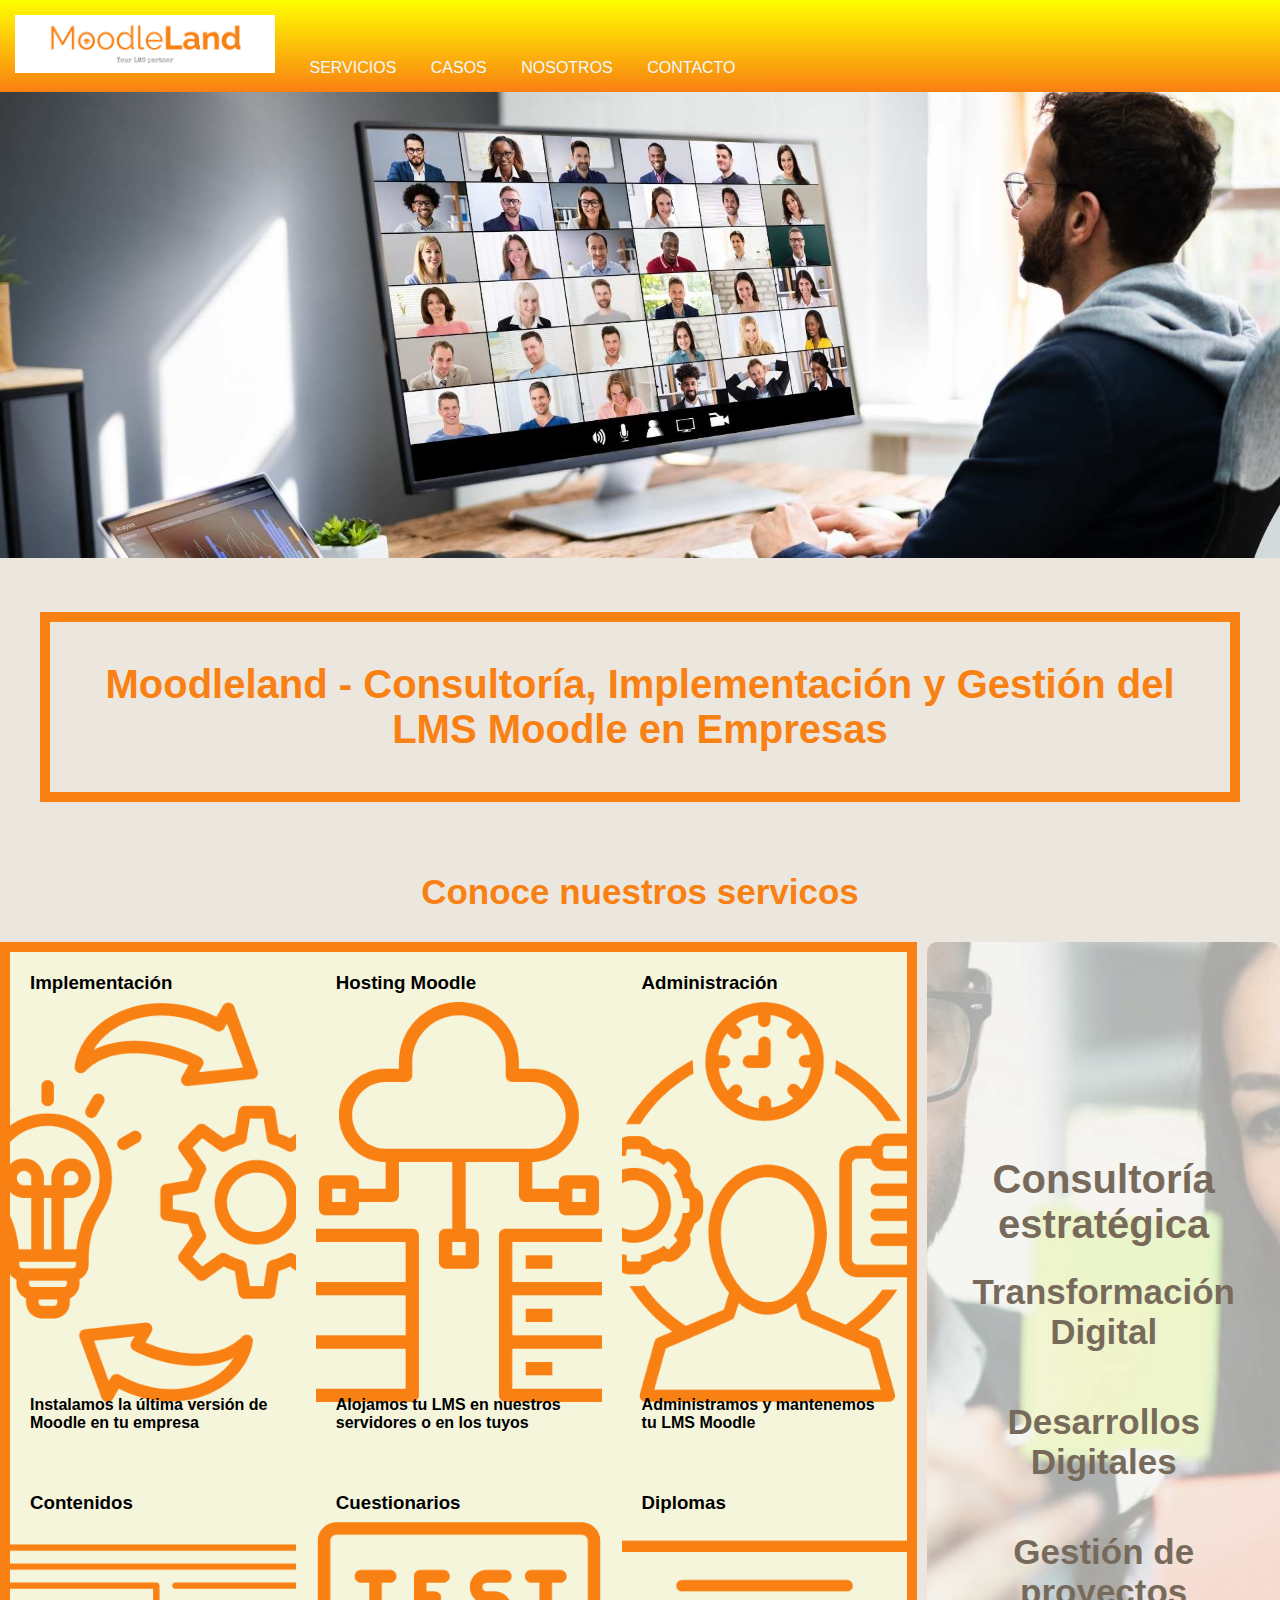
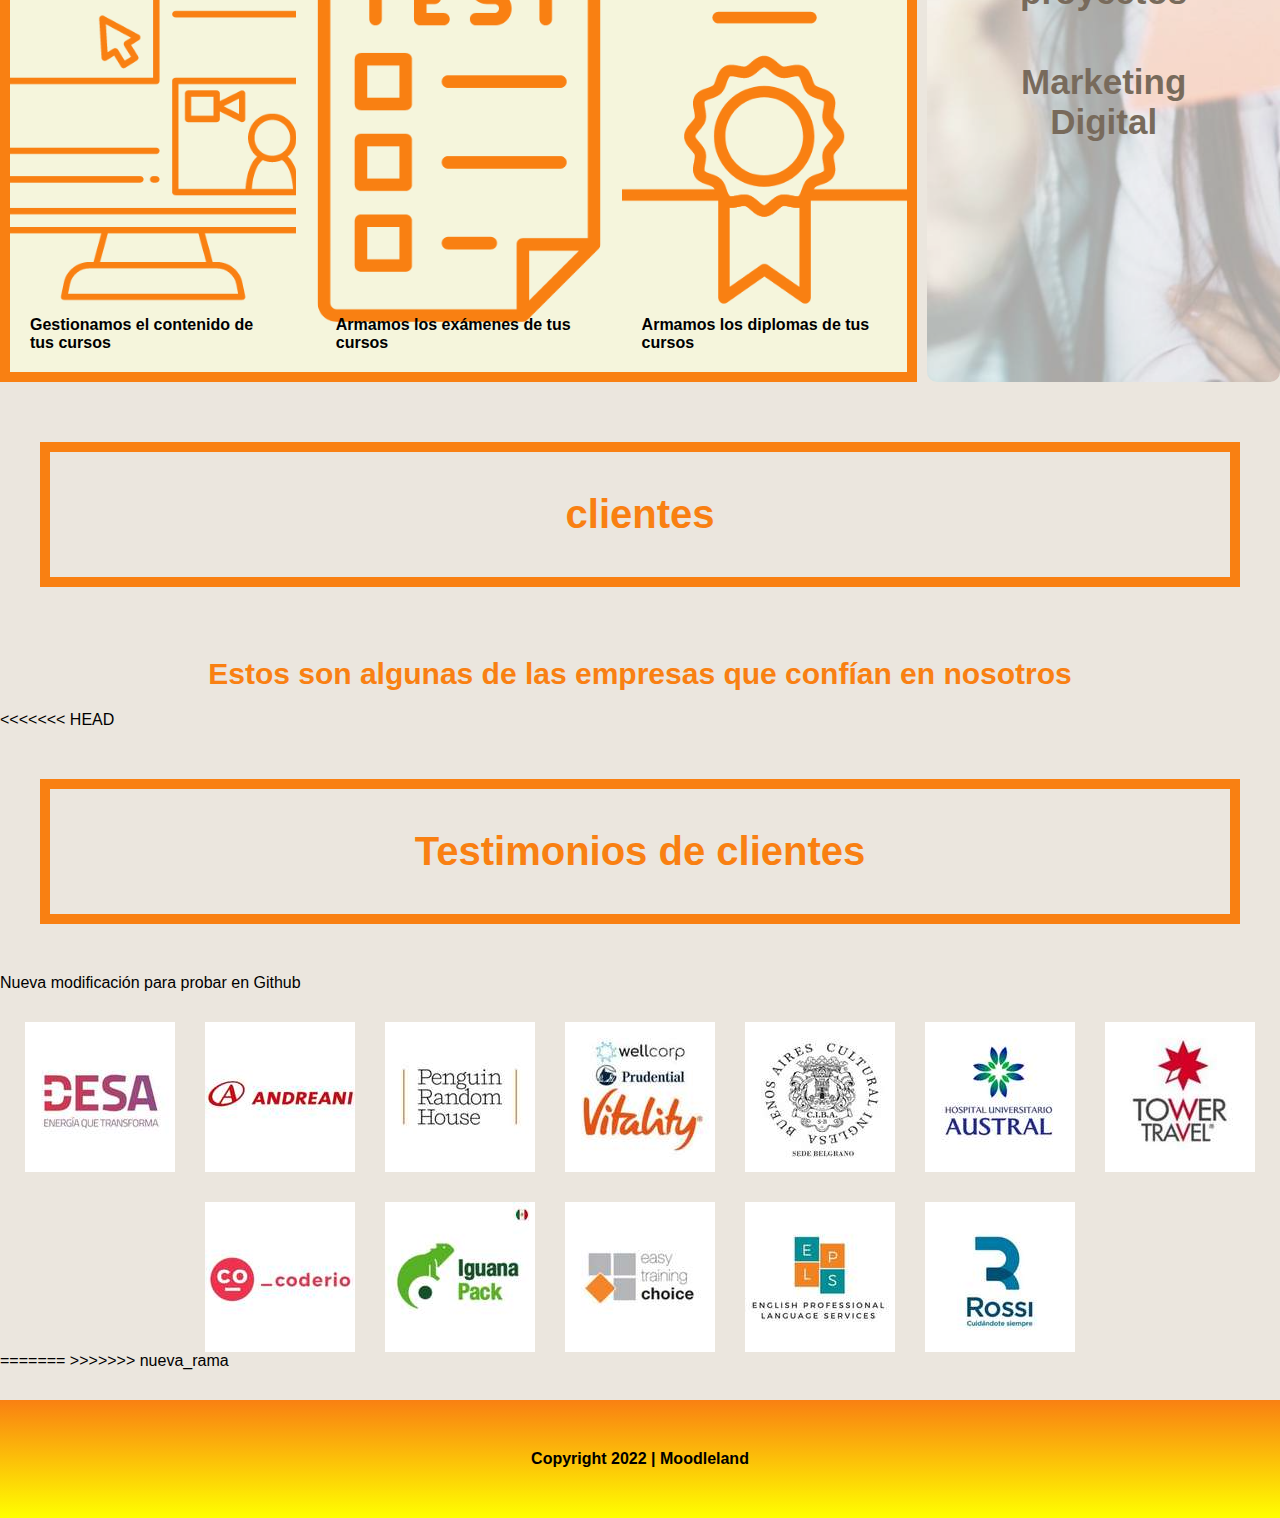
==== index.html @ e11cd24a "Cambio para solucionar error" ====
<!DOCTYPE html>
<html lang="en">
<head>
    <meta charset="UTF-8">
    <meta http-equiv="X-UA-Compatible" content="IE=edge">
    <meta name="viewport" content="width=device-width, initial-scale=1.0">
    <link rel="stylesheet" href="./css/style.css">
    <title>MoodleLand</title>
    <link rel="shortcut icon" href="./images/favicon.png" type="image/x-icon">
   
</head>

<body>

    <header>
        <!-- encabezado -->     
        <nav>
                    <!-- emlaces relativos -->
            <ul>
                <li>
                    <a href="./index.html"><img class="logoHeader"src="./images/Logo.png" alt="Moodleland"></a>
                </li>
                <li>
                    <a href="./sections/servicios.html">Servicios</a>     
                </li>
                <li>
                    <a href="./sections/casos.html">Casos</a>
                </li>
                <li>
                    <a href="./sections/nosotros.html">Nosotros</a>
                </li>
                <li>
                    <a href="./sections/contacto.html">Contacto</a>
                </li>

            </ul>
        </nav>       
    </header>
                   
<div>
     <img src="./images/Home.jpg" alt="Home MoodleLand - Servicios LMS basados en Moodle" class="imgHero">
</div>

<div>
    <h1 class="destacado">Moodleland - Consultoría, Implementación y Gestión del LMS Moodle en Empresas</h1>
    <h2 class="bajada">Conoce nuestros servicos</h2>
</div>

<section class="contenedor-home">
    <section class="contenedor-servicios">
        <div class="card-servicios" style="background-image: url('./images/Img1-Implementacion.png')">
            <div class="card-textos">
                <h3>Implementación</h3>
                <p>Instalamos la última versión de Moodle en tu empresa</p>
            </div>
        </div>
      
        <div class="card-servicios" style="background-image: url('./images/Img2-Hosting.png')">
            <div class="card-textos">
                <h3>Hosting Moodle</h3>
                <p>Alojamos tu LMS en nuestros servidores o en los tuyos</p>
            </div>
        </div>
        
        <div class="card-servicios" style="background-image: url('./images/Img3-Administracion.png')">
            <div class="card-textos">
                <h3>Administración</h3>
                <p>Administramos y mantenemos tu LMS Moodle</p>
            </div>
        </div>

        <div class="card-servicios" style="background-image: url('./images/Img4-GestionDeContenidos.png')">
            <div class="card-textos">
                <h3>Contenidos</h3>
                <p>Gestionamos el contenido de tus cursos</p>
            </div>
        </div>

        <div class="card-servicios" style="background-image: url('./images/Img5-Cuestinarios.png')">
            <div class="card-textos">
                <h3>Cuestionarios</h3>
                <p>Armamos los exámenes de tus cursos</p>
            </div>
        </div>

        <div class="card-servicios" style="background-image: url('./images/Img6-Diplomas.png')">
            <div class="card-textos">
                <h3>Diplomas</h3>
                <p>Armamos los diplomas de tus cursos</p>
            </div>
        </div>
     </section>

     <section class="banner" style="background-image: url('./images/BannerDM.jpg')">
            <h3 class="titulo-banner">Consultoría estratégica</h3>
			<ul>
				<li>Transformación Digital</li>
				<li>Desarrollos Digitales</li>
				<li>Gestión de proyectos</li>
				<li>Marketing Digital</li>
			</ul>
		     
    </section>
</section>

<section>
<h4 class="clientes">clientes</h4>
<h5>Estos son algunas de las empresas que confían en nosotros</h5>

</section>
<<<<<<< HEAD
             
<section>
    <h4 class="clientes">Testimonios de clientes</h4>
    <p>Nueva modificación para probar en Github</p>
    
    <div class="galeriaClientes">

        <img src="./images/Cliente1.jpg" alt="Cliente de Moodleland">
    
        <img src="./images/Cliente2.jpg" alt="Cliente de Moodleland">
        
        <img src="./images/Cliente3.jpg" alt="Cliente de Moodleland">
        
        <img src="./images/Cliente4.jpg" alt="Cliente de Moodleland">
        
        <img src="./images/Cliente5.jpg" alt="Cliente de Moodleland">
        
        <img src="./images/Cliente6.jpg" alt="Cliente de Moodleland">
        
        <img src="./images/Cliente7.jpg" alt="Cliente de Moodleland">
        
        <img src="./images/Cliente8.jpg" alt="Cliente de Moodleland">
        
        <img src="./images/Cliente9.jpg" alt="Cliente de Moodleland">
        
        <img src="./images/Cliente10.jpg" alt="Cliente de Moodleland">
        
        <img src="./images/Cliente11.jpg" alt="Cliente de Moodleland">
        
        <img src="./images/Cliente12.jpg" alt="Cliente de Moodleland">
    
    </div>

    </section>   
=======



            
   
>>>>>>> nueva_rama

<footer id="footer">
    <h4>Copyright 2022  |  Moodleland</h4>
  </footer>

  <script src="js/wow.min.js"></script>
<script>
   new WOW().init();
</script>

</body>
</html
---- css/style.css ----
@import url('https://fonts.googleapis.com/css2?family=Playfair+Display:ital@1&family=Roboto:wght@300&display=swap');

*{
padding: 0;
margin: 0;
box-sizing: border-box;
font-family: sans-serif;

}

body{
    display: flex;
    flex-direction: column;
    min-height: 100vh;
    background-color: rgb(235, 230, 222);
}


header{
    display: flex;
    flex-wrap: wrap;
    justify-content: space-between;
    background-image: linear-gradient(yellow,#F98012 );
    position: sticky;
    font-size: 16px;
   
    flex-basis: 100%;
               
}

.logoHeader{
    display: flex;
    width: 260px;
    
}

nav ul li{
    display: inline-flexbox; 
    object-fit: cover;
    padding: 15px;
        
     }

a{
    text-decoration: none;
    color: aliceblue;
    text-transform: uppercase;
      
}




h1{
    color: #F98012;
    padding: 40px;
    text-align: center;
    border: 10px solid #F98012;
    margin: 50px 40px 50px 40px;
    animation-duration: 2s;
    animation-name: animate__pulse;
    animation-iteration-count: infinite;

}

    @keyframes animate__pulse {
        80% {
          opacity: 0;
        }
        50% {
          opacity: 1;
        }
     }
     

.destacado{

      font-size: 40px;
    
    }

.bajada{
    color: #F98012;
    padding: 20px;
    text-align: center;
    font-size: 35px;
    animate__rubberBand
     
}

.imgHero{
    width: 100%;
    height: 100%;
    object-fit: cover;
}


/* Contenedor principal - con Grid - Home*/

.contenedor-home{
    display: grid;
	grid-template-columns: 3fr 1fr;
    width: 100%;
    height: 100%;
    object-fit: cover;
	margin: auto;
	padding: 10px 0;
	gap: 10px;
}

/* Contenedores internos y Cards - Grid y flex - Home*/

.contenedor-servicios{
    display: grid;
    grid-template-columns: repeat(3, 1fr); 
    gap:20px;
    justify-items: center;
    background-color: beige;
    border: 10px solid #F98012;
    
}

.card-servicios{
   	min-height: 500px;
	font-weight: bold;
	padding: 20px;
	position: relative;
	overflow: hidden;
	background-size: cover;
	background-position: center center;
    background-color: beige;
    object-fit: cover
   
}

.card-textos {
	display: flex;
	flex-direction: column;
	justify-content: space-between;
    height: 100%;
    object-fit: cover
}

.banner{
    border-radius: 10px;
	text-align: center;
	padding: 20px;
	background-size: cover;
	background-position: center center;
	display: flex;
	flex-direction: column;
	justify-content: center;
    object-fit: cover;
    opacity: 0.6;
       
}

.banner ul {
	list-style: none;
}

.banner ul li {
	margin: 10px;
	font-weight: bold;
    font-size: 35px;
    color: #2c1805;
      
    
}

.titulo-banner{
font-size: 40px;
color: #2c1805;

}

 /* Logos de Clientes de Moodleland*/

     .galeriaClientes{
        max-width: 100%;
        display: flex;
        flex-direction: row;
        justify-content: center;
        flex-wrap: wrap;
        gap: 30px;
        margin-top: 30px;
           
        }


/*Media Query - INICIO*/

@media (min-width:500px){

    header{
        background-color:#F98012;
        position: sticky;
        flex-wrap: wrap;
        flex-basis: 100%;            
    }

  
    ul li{
        display: flex;
        flex-direction: column;
        padding: 15px;
        
         }

    .contenedor-servicios{
        display: grid;
        grid-template-columns: repeat(1, 1fr); 

    }

    .imgNosotros{
        width: 200px;
        height: 200px;
        justify-content: center;
        object-fit: cover;
        margin: 100px 100px 100px 100px;
        transform: skewY(35deg)
    
    }



}

@media (min-width:768px){

    header{
        background-color:#F98012;
        position: sticky;
        flex-wrap: wrap;
        flex-basis: 100%;            
    }

    ul li{
        display: inline-flex;
        padding: 15px;
        
         }

         .contenedor-servicios{
            display: grid;
            grid-template-columns: repeat(2, 1fr); 
        


}

@media(min-width:1024px){

    header{
        background-color:#F98012;
        position: sticky;
        flex-wrap: wrap;
        flex-basis: 100%;            
    }
    
    .contenedor-servicios{
        display: grid;
        grid-template-columns: repeat(3, 1fr); 
    
    
    .logoHeader{
        width: 260px;
        
    }
    
    body{
        background-color: rgb(235, 230, 222);
    }
    
    ul li{
        display: inline-flex;
        padding: 15px;
        
         }

           

}


/*Media Query - FIN*/


.clientes{
    color: #F98012;
    padding: 40px;
    text-align: center;
    font-size: 40px;
    border: 10px solid #F98012;
    margin: 50px 40px 50px 40px;
}

h5{

    color: #F98012;
    padding: 20px;
    text-align: center;
    font-size: 30px;
        
}


.video{
    display: flex;
    justify-content: center;
    margin-top: 20px;
    object-fit: cover;
}

.imgNosotros{
    display: flex;
    justify-content: center;
    object-fit: cover;
    width: 500px;
    height: 500px;
    margin: 100px 100px 100px 100px;
    transform: skewY(25deg)

}

.formulario{
    display: flex;
    justify-content: center;

}


footer{
    display: flex;
    justify-content: center;
    padding: 50px;
    margin-top: 30px;
    margin-bottom: 0px;
    background-image: linear-gradient(#F98012, yellow);

}
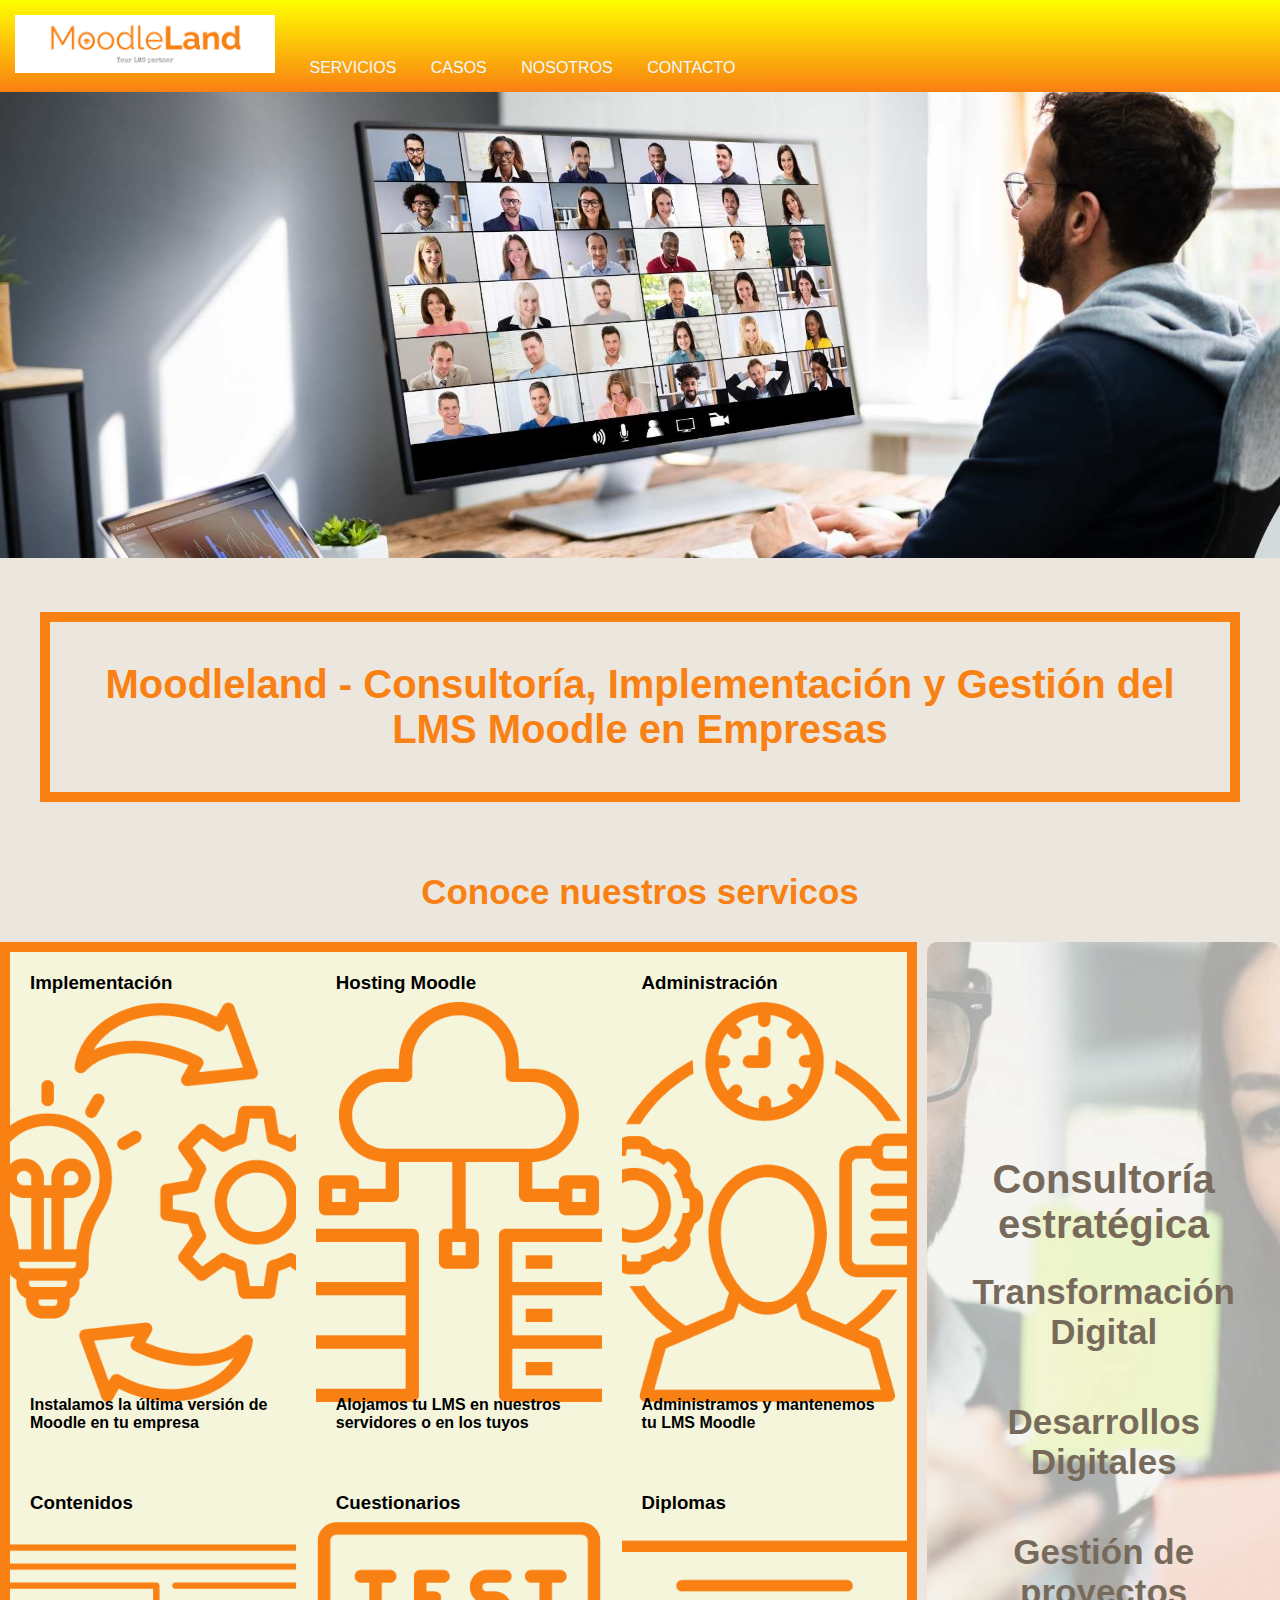
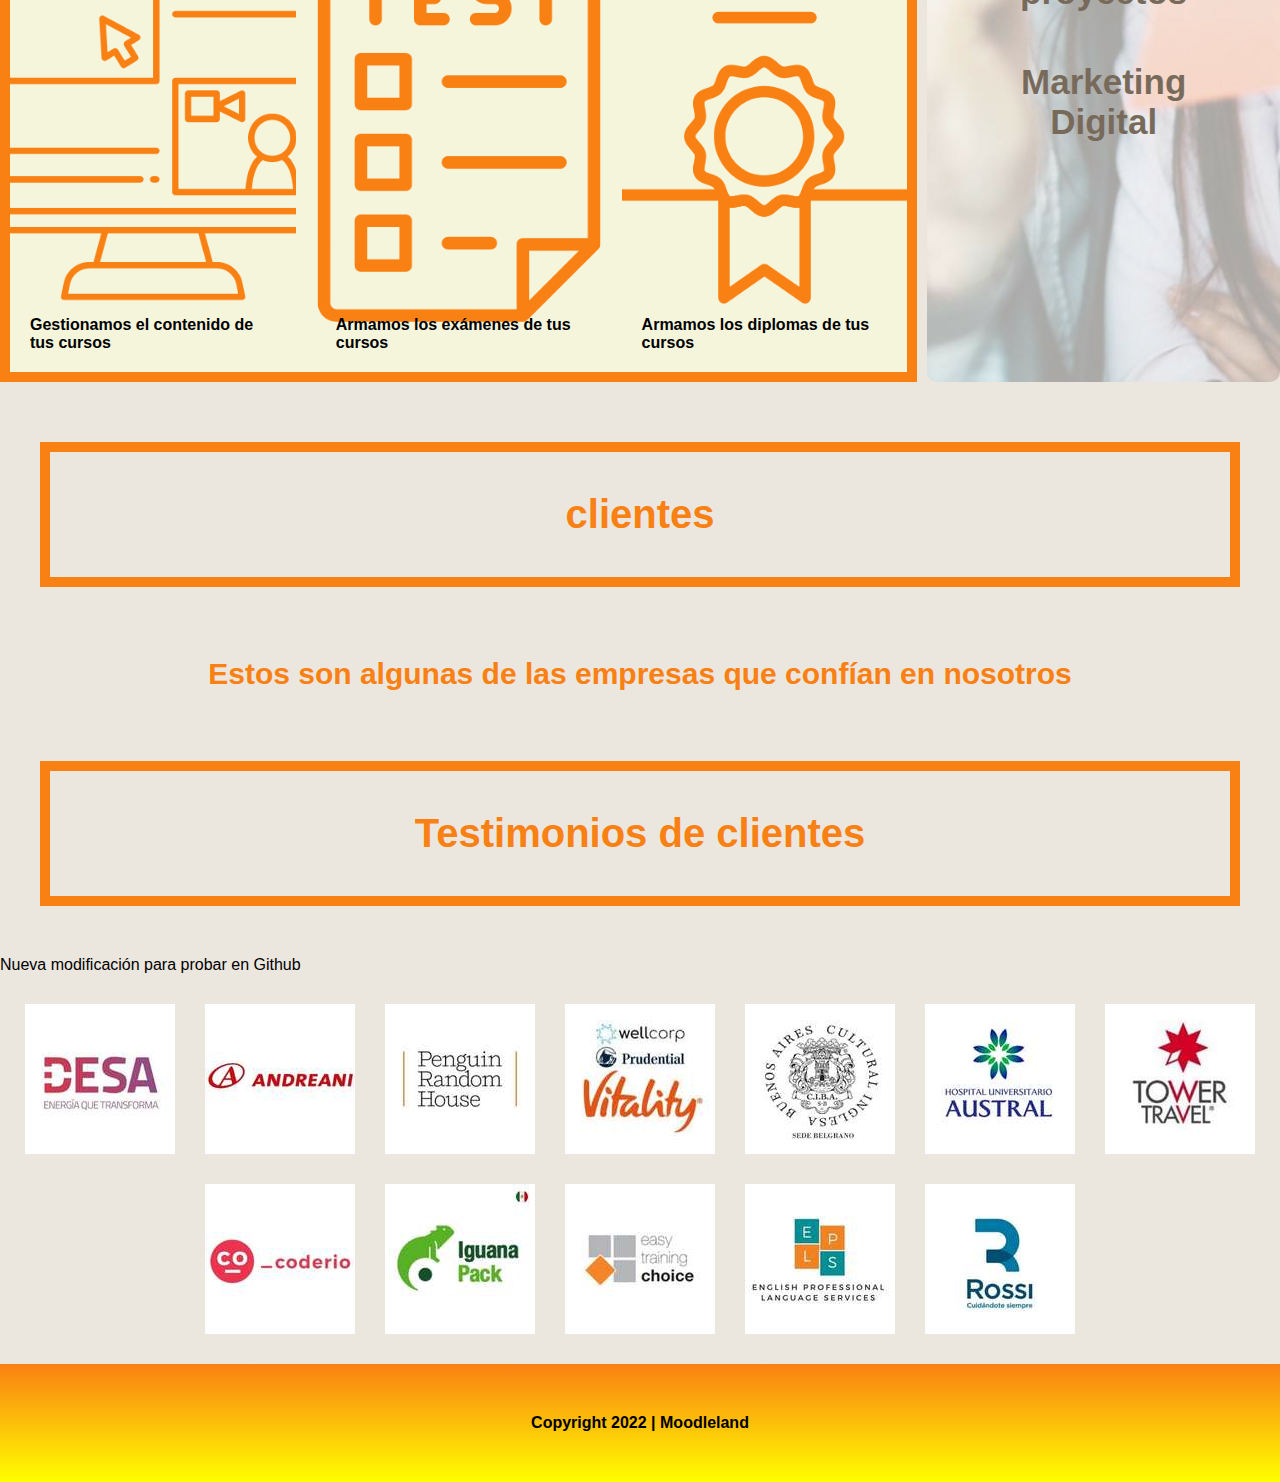
==== commit e690ef77: "reparando errores de merge" ====
--- a/index.html
+++ b/index.html
@@ -4,6 +4,7 @@
     <meta charset="UTF-8">
     <meta http-equiv="X-UA-Compatible" content="IE=edge">
     <meta name="viewport" content="width=device-width, initial-scale=1.0">
+    <link href="https://cdn.jsdelivr.net/npm/bootstrap@5.1.3/dist/css/bootstrap.min.css" rel="stylesheet" integrity="sha384-1BmE4kWBq78iYhFldvKuhfTAU6auU8tT94WrHftjDbrCEXSU1oBoqyl2QvZ6jIW3" crossorigin="anonymous">
     <link rel="stylesheet" href="./css/style.css">
     <title>MoodleLand</title>
     <link rel="shortcut icon" href="./images/favicon.png" type="image/x-icon">
@@ -108,7 +109,6 @@
 <h5>Estos son algunas de las empresas que confían en nosotros</h5>
 
 </section>
-<<<<<<< HEAD
              
 <section>
     <h4 class="clientes">Testimonios de clientes</h4>
@@ -143,22 +143,15 @@
     </div>
 
     </section>   
-=======
 
-
-
-            
+     
    
->>>>>>> nueva_rama
 
 <footer id="footer">
     <h4>Copyright 2022  |  Moodleland</h4>
   </footer>
 
-  <script src="js/wow.min.js"></script>
-<script>
-   new WOW().init();
-</script>
+  <script src="https://cdn.jsdelivr.net/npm/bootstrap@5.1.3/dist/js/bootstrap.bundle.min.js" integrity="sha384-ka7Sk0Gln4gmtz2MlQnikT1wXgYsOg+OMhuP+IlRH9sENBO0LRn5q+8nbTov4+1p" crossorigin="anonymous"></script>
 
 </body>
 </html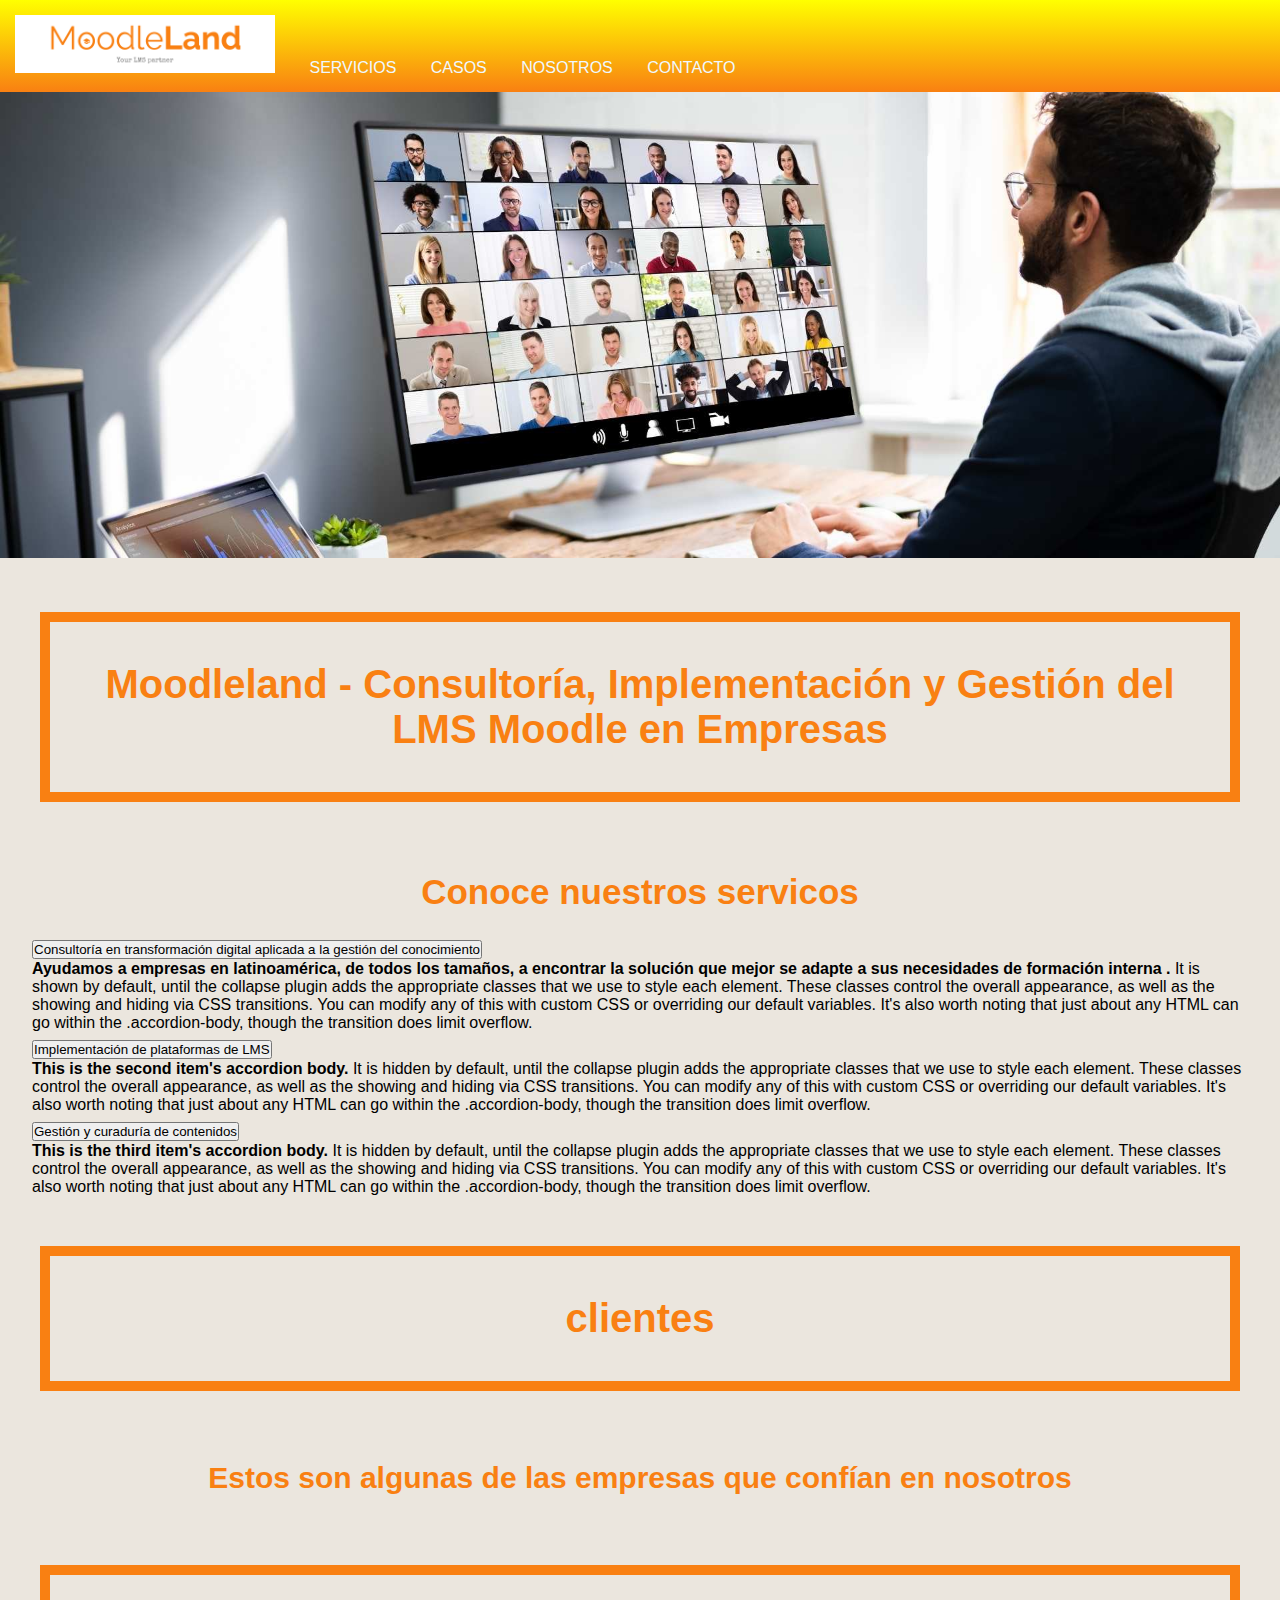
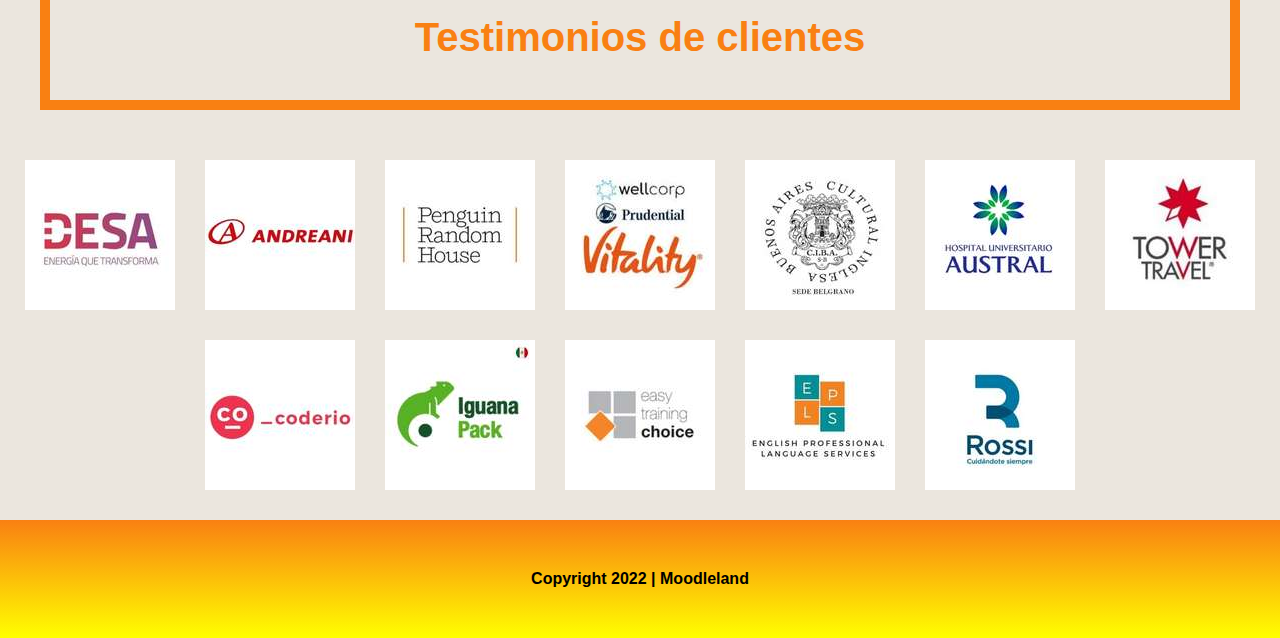
==== commit 2b7c183d: "Se incorpora Boostrap en Home y Servicios" ====
--- a/index.html
+++ b/index.html
@@ -47,62 +47,50 @@
     <h2 class="bajada">Conoce nuestros servicos</h2>
 </div>
 
-<section class="contenedor-home">
-    <section class="contenedor-servicios">
-        <div class="card-servicios" style="background-image: url('./images/Img1-Implementacion.png')">
-            <div class="card-textos">
-                <h3>Implementación</h3>
-                <p>Instalamos la última versión de Moodle en tu empresa</p>
-            </div>
+
+<!-- Acordeón Home Page - Breve Speeach sobre Moodleland -->  
+
+<div class="accordion" id="accordionExample">
+    <div class="accordion-item">
+      <h2 class="accordion-header" id="headingOne">
+        <button class="accordion-button" type="button" data-bs-toggle="collapse" data-bs-target="#collapseOne" aria-expanded="true" aria-controls="collapseOne">
+          Consultoría en transformación digital aplicada a la gestión del conocimiento
+        </button>
+      </h2>
+      <div id="collapseOne" class="accordion-collapse collapse show" aria-labelledby="headingOne" data-bs-parent="#accordionExample">
+        <div class="accordion-body">
+          <strong>Ayudamos a empresas en latinoamérica, de todos los tamaños, a encontrar la solución que mejor se adapte a sus necesidades de formación interna .</strong> It is shown by default, until the collapse plugin adds the appropriate classes that we use to style each element. These classes control the overall appearance, as well as the showing and hiding via CSS transitions. You can modify any of this with custom CSS or overriding our default variables. It's also worth noting that just about any HTML can go within the <code>.accordion-body</code>, though the transition does limit overflow.
         </div>
-      
-        <div class="card-servicios" style="background-image: url('./images/Img2-Hosting.png')">
-            <div class="card-textos">
-                <h3>Hosting Moodle</h3>
-                <p>Alojamos tu LMS en nuestros servidores o en los tuyos</p>
-            </div>
+      </div>
+    </div>
+    <div class="accordion-item">
+      <h2 class="accordion-header" id="headingTwo">
+        <button class="accordion-button collapsed" type="button" data-bs-toggle="collapse" data-bs-target="#collapseTwo" aria-expanded="false" aria-controls="collapseTwo">
+          Implementación de plataformas de LMS
+        </button>
+      </h2>
+      <div id="collapseTwo" class="accordion-collapse collapse" aria-labelledby="headingTwo" data-bs-parent="#accordionExample">
+        <div class="accordion-body">
+          <strong>This is the second item's accordion body.</strong> It is hidden by default, until the collapse plugin adds the appropriate classes that we use to style each element. These classes control the overall appearance, as well as the showing and hiding via CSS transitions. You can modify any of this with custom CSS or overriding our default variables. It's also worth noting that just about any HTML can go within the <code>.accordion-body</code>, though the transition does limit overflow.
         </div>
-        
-        <div class="card-servicios" style="background-image: url('./images/Img3-Administracion.png')">
-            <div class="card-textos">
-                <h3>Administración</h3>
-                <p>Administramos y mantenemos tu LMS Moodle</p>
-            </div>
+      </div>
+    </div>
+    <div class="accordion-item">
+      <h2 class="accordion-header" id="headingThree">
+        <button class="accordion-button collapsed" type="button" data-bs-toggle="collapse" data-bs-target="#collapseThree" aria-expanded="false" aria-controls="collapseThree">
+          Gestión y curaduría de contenidos
+        </button>
+      </h2>
+      <div id="collapseThree" class="accordion-collapse collapse" aria-labelledby="headingThree" data-bs-parent="#accordionExample">
+        <div class="accordion-body">
+          <strong>This is the third item's accordion body.</strong> It is hidden by default, until the collapse plugin adds the appropriate classes that we use to style each element. These classes control the overall appearance, as well as the showing and hiding via CSS transitions. You can modify any of this with custom CSS or overriding our default variables. It's also worth noting that just about any HTML can go within the <code>.accordion-body</code>, though the transition does limit overflow.
         </div>
+      </div>
+    </div>
+  </div>
 
-        <div class="card-servicios" style="background-image: url('./images/Img4-GestionDeContenidos.png')">
-            <div class="card-textos">
-                <h3>Contenidos</h3>
-                <p>Gestionamos el contenido de tus cursos</p>
-            </div>
-        </div>
 
-        <div class="card-servicios" style="background-image: url('./images/Img5-Cuestinarios.png')">
-            <div class="card-textos">
-                <h3>Cuestionarios</h3>
-                <p>Armamos los exámenes de tus cursos</p>
-            </div>
-        </div>
 
-        <div class="card-servicios" style="background-image: url('./images/Img6-Diplomas.png')">
-            <div class="card-textos">
-                <h3>Diplomas</h3>
-                <p>Armamos los diplomas de tus cursos</p>
-            </div>
-        </div>
-     </section>
-
-     <section class="banner" style="background-image: url('./images/BannerDM.jpg')">
-            <h3 class="titulo-banner">Consultoría estratégica</h3>
-			<ul>
-				<li>Transformación Digital</li>
-				<li>Desarrollos Digitales</li>
-				<li>Gestión de proyectos</li>
-				<li>Marketing Digital</li>
-			</ul>
-		     
-    </section>
-</section>
 
 <section>
 <h4 class="clientes">clientes</h4>
@@ -112,8 +100,7 @@
              
 <section>
     <h4 class="clientes">Testimonios de clientes</h4>
-    <p>Nueva modificación para probar en Github</p>
-    
+        
     <div class="galeriaClientes">
 
         <img src="./images/Cliente1.jpg" alt="Cliente de Moodleland">
@@ -151,7 +138,11 @@
     <h4>Copyright 2022  |  Moodleland</h4>
   </footer>
 
-  <script src="https://cdn.jsdelivr.net/npm/bootstrap@5.1.3/dist/js/bootstrap.bundle.min.js" integrity="sha384-ka7Sk0Gln4gmtz2MlQnikT1wXgYsOg+OMhuP+IlRH9sENBO0LRn5q+8nbTov4+1p" crossorigin="anonymous"></script>
+<script 
+     src="https://cdn.jsdelivr.net/npm/bootstrap@5.1.3/dist/js/bootstrap.bundle.min.js" 
+     integrity="sha384-ka7Sk0Gln4gmtz2MlQnikT1wXgYsOg+OMhuP+IlRH9sENBO0LRn5q+8nbTov4+1p" 
+     crossorigin="anonymous"> 
+</script>
 
 </body>
 </html--- a/css/style.css
+++ b/css/style.css
@@ -84,8 +84,7 @@
     padding: 20px;
     text-align: center;
     font-size: 35px;
-    animate__rubberBand
-     
+
 }
 
 .imgHero{
@@ -100,8 +99,8 @@
 .contenedor-home{
     display: grid;
 	grid-template-columns: 3fr 1fr;
-    width: 100%;
-    height: 100%;
+    width: 95%;
+    height: 95%;
     object-fit: cover;
 	margin: auto;
 	padding: 10px 0;
@@ -261,9 +260,10 @@
     
     .contenedor-servicios{
         display: grid;
-        grid-template-columns: repeat(3, 1fr); 
-    
-    
+        grid-template-columns: repeat(3, 1fr);
+        
+    }
+        
     .logoHeader{
         width: 260px;
         
@@ -277,9 +277,7 @@
         display: inline-flex;
         padding: 15px;
         
-         }
-
-           
+         }         
 
 }
 
@@ -325,6 +323,7 @@
 }
 
 .formulario{
+
     display: flex;
     justify-content: center;
 
@@ -332,6 +331,7 @@
 
 
 footer{
+
     display: flex;
     justify-content: center;
     padding: 50px;
@@ -341,3 +341,38 @@
 
 }
 
+
+}
+
+/* Clases acordeón Home Page */
+
+.accordion{
+    align-items: center;
+    justify-content: center;
+    margin-left: 2.5%;
+    margin-right: 2.5%;
+}
+
+
+
+/* Clases pestaña SERVICIOS */
+
+.card{
+    align-items: center;
+    justify-content: center;
+    margin-left: 5%;
+    margin-right: 5%;
+}
+
+.card-img-top{
+max-width: 400px;
+
+}
+
+.parrafos-servicios{
+justify-content: center;
+margin-left: 5%;
+margin-right: 5%;
+
+}
+
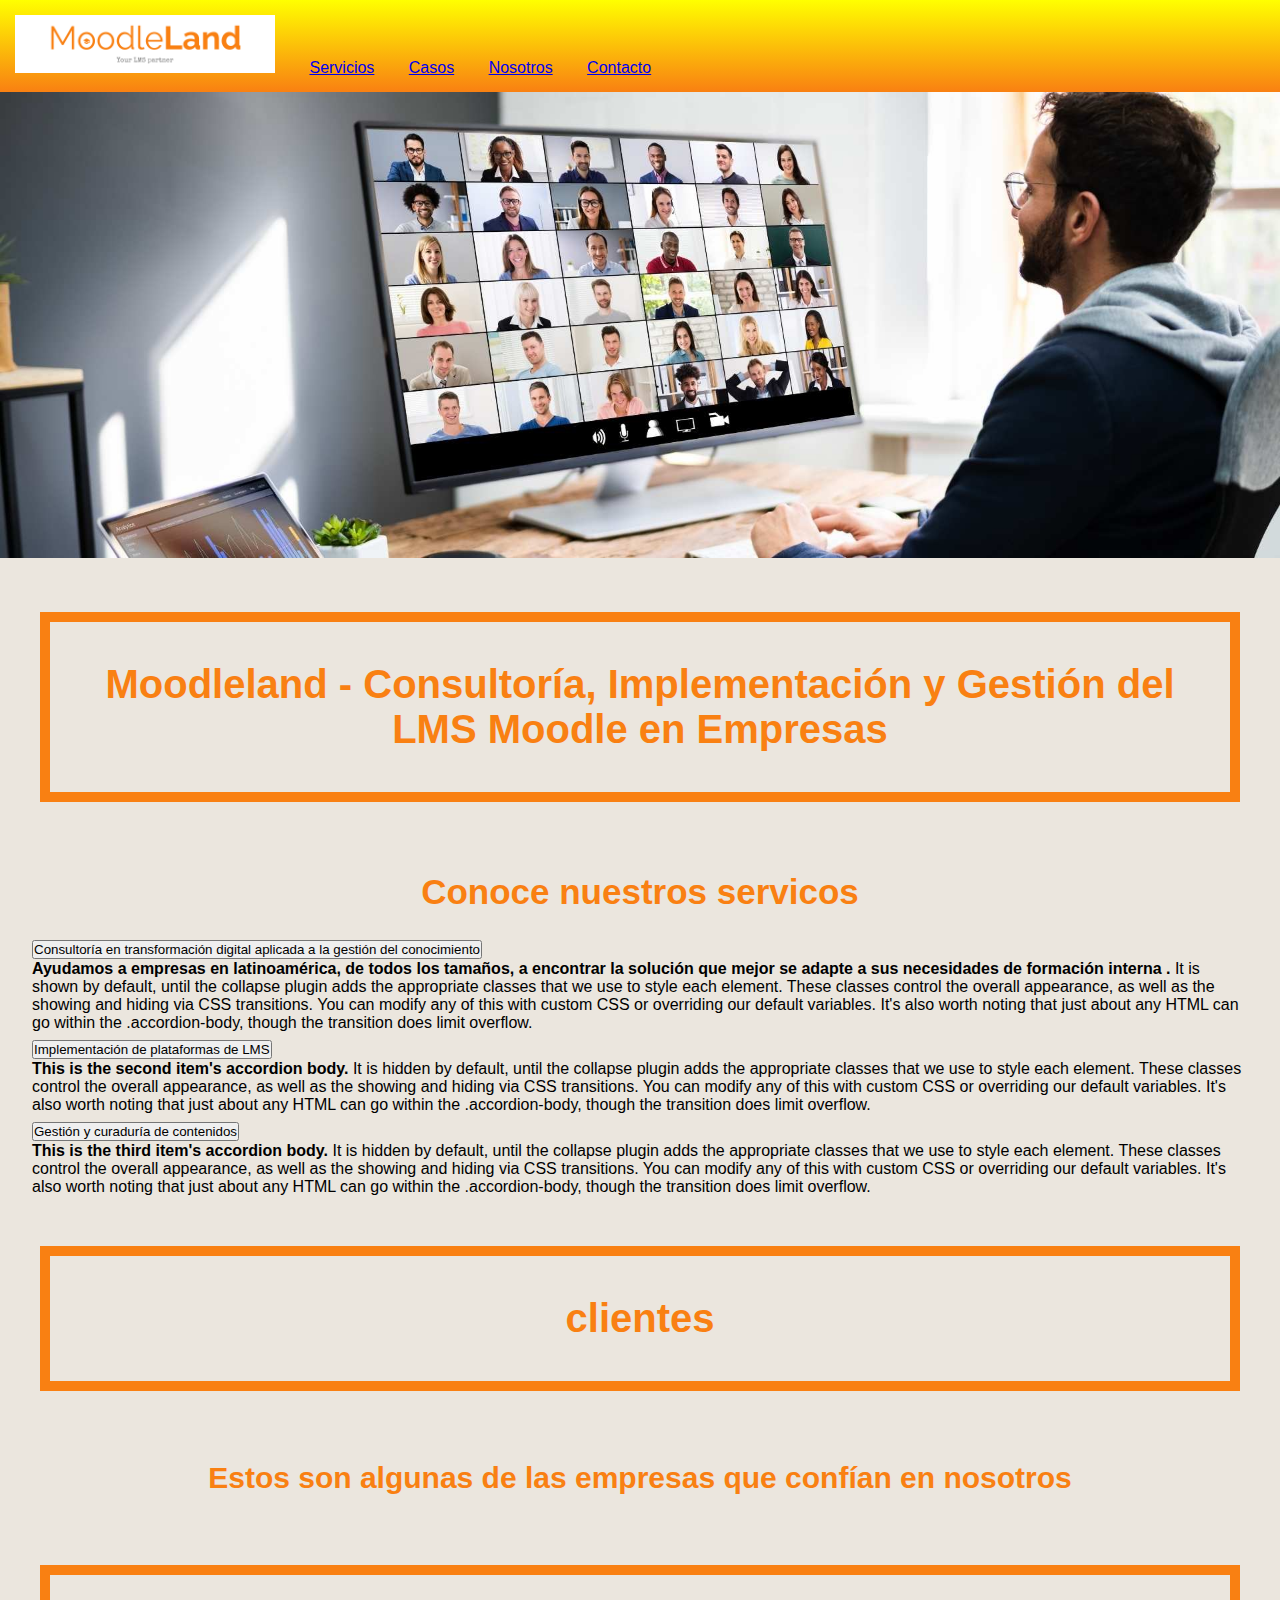
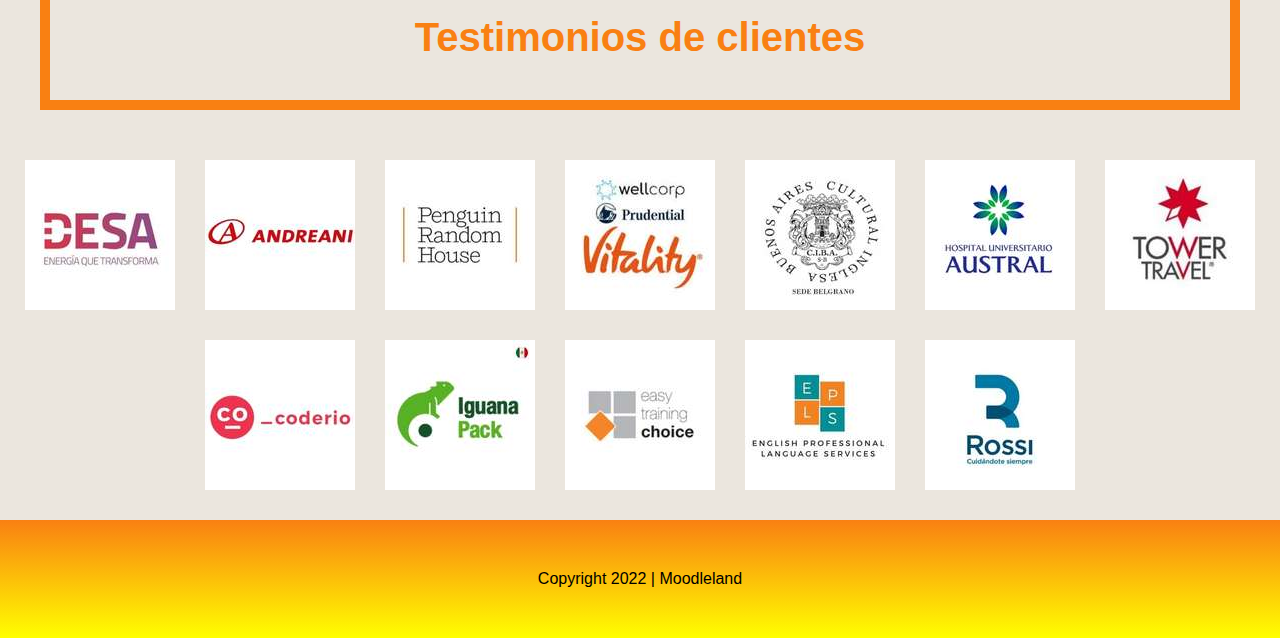
==== commit d9efb320: "Ajustes con SASS" ====
--- a/index.html
+++ b/index.html
@@ -5,7 +5,7 @@
     <meta http-equiv="X-UA-Compatible" content="IE=edge">
     <meta name="viewport" content="width=device-width, initial-scale=1.0">
     <link href="https://cdn.jsdelivr.net/npm/bootstrap@5.1.3/dist/css/bootstrap.min.css" rel="stylesheet" integrity="sha384-1BmE4kWBq78iYhFldvKuhfTAU6auU8tT94WrHftjDbrCEXSU1oBoqyl2QvZ6jIW3" crossorigin="anonymous">
-    <link rel="stylesheet" href="./css/style.css">
+    <link rel="stylesheet" href="./css/estilo.css">
     <title>MoodleLand</title>
     <link rel="shortcut icon" href="./images/favicon.png" type="image/x-icon">
    
@@ -90,8 +90,6 @@
   </div>
 
 
-
-
 <section>
 <h4 class="clientes">clientes</h4>
 <h5>Estos son algunas de las empresas que confían en nosotros</h5>
@@ -134,8 +132,8 @@
      
    
 
-<footer id="footer">
-    <h4>Copyright 2022  |  Moodleland</h4>
+<footer class="footer">
+    <p>Copyright 2022  |  Moodleland</p>
   </footer>
 
 <script 
--- a/css/estilo.css
+++ b/css/estilo.css
@@ -0,0 +1,321 @@
+@charset "UTF-8";
+@import url("https://fonts.googleapis.com/css2?family=Playfair+Display:ital@1&family=Roboto:wght@300&display=swap");
+* {
+  padding: 0;
+  margin: 0;
+  box-sizing: border-box;
+  font-family: sans-serif;
+}
+
+body {
+  display: flex;
+  flex-direction: column;
+  min-height: 100vh;
+  background-color: rgb(235, 230, 222);
+}
+
+header {
+  display: flex;
+  flex-wrap: wrap;
+  justify-content: space-between;
+  background-image: linear-gradient(yellow, #F98012);
+  position: -webkit-sticky;
+  position: sticky;
+  font-size: 16px;
+  flex-basis: 100%;
+}
+header .logoHeader {
+  display: flex;
+  width: 260px;
+}
+header .logoHeader nav ul li {
+  display: inline-flexbox;
+  -o-object-fit: cover;
+     object-fit: cover;
+  padding: 15px;
+}
+header .logoHeader nav ul li a {
+  text-decoration: none;
+  color: aliceblue;
+  text-transform: uppercase;
+}
+
+h1 {
+  color: #F98012;
+  padding: 40px;
+  text-align: center;
+  border: 10px solid #F98012;
+  margin: 50px 40px 50px 40px;
+  -webkit-animation-duration: 2s;
+          animation-duration: 2s;
+  -webkit-animation-name: animate__pulse;
+          animation-name: animate__pulse;
+  -webkit-animation-iteration-count: infinite;
+          animation-iteration-count: infinite;
+}
+
+@-webkit-keyframes animate__pulse {
+  80% {
+    opacity: 0;
+  }
+  50% {
+    opacity: 1;
+  }
+}
+
+@keyframes animate__pulse {
+  80% {
+    opacity: 0;
+  }
+  50% {
+    opacity: 1;
+  }
+}
+.destacado {
+  font-size: 40px;
+}
+
+.bajada {
+  color: #F98012;
+  padding: 20px;
+  text-align: center;
+  font-size: 35px;
+}
+
+.imgHero {
+  width: 100%;
+  height: 100%;
+  -o-object-fit: cover;
+     object-fit: cover;
+}
+
+/* Contenedor principal - con Grid - Home*/
+.contenedor-home {
+  display: grid;
+  grid-template-columns: 3fr 1fr;
+  width: 100%;
+  height: 100%;
+  -o-object-fit: cover;
+     object-fit: cover;
+  margin: auto;
+  padding: 10px 0;
+  gap: 10px;
+}
+
+/* Contenedores internos y Cards - Grid y flex - Home*/
+.contenedor-servicios {
+  display: grid;
+  grid-template-columns: repeat(3, 1fr);
+  gap: 20px;
+  justify-items: center;
+  background-color: beige;
+  border: 10px solid #F98012;
+}
+
+.card-servicios {
+  min-height: 500px;
+  font-weight: bold;
+  padding: 20px;
+  position: relative;
+  overflow: hidden;
+  background-size: cover;
+  background-position: center center;
+  background-color: beige;
+  -o-object-fit: cover;
+     object-fit: cover;
+}
+
+.card-textos {
+  display: flex;
+  flex-direction: column;
+  justify-content: space-between;
+  height: 100%;
+  -o-object-fit: cover;
+     object-fit: cover;
+}
+
+.banner {
+  border-radius: 10px;
+  text-align: center;
+  padding: 20px;
+  background-size: cover;
+  background-position: center center;
+  display: flex;
+  flex-direction: column;
+  justify-content: center;
+  -o-object-fit: cover;
+     object-fit: cover;
+  opacity: 0.6;
+}
+
+.banner ul {
+  list-style: none;
+}
+
+.banner ul li {
+  margin: 10px;
+  font-weight: bold;
+  font-size: 35px;
+  color: #2c1805;
+}
+
+.titulo-banner {
+  font-size: 40px;
+  color: #2c1805;
+}
+
+/* Logos de Clientes de Moodleland*/
+.galeriaClientes {
+  max-width: 100%;
+  display: flex;
+  flex-direction: row;
+  justify-content: center;
+  flex-wrap: wrap;
+  gap: 30px;
+  margin-top: 30px;
+}
+
+/*Media Query - INICIO*/
+@media (min-width: 500px) {
+  header {
+    background-color: #F98012;
+    position: -webkit-sticky;
+    position: sticky;
+    flex-wrap: wrap;
+    flex-basis: 100%;
+  }
+  ul li {
+    display: flex;
+    flex-direction: column;
+    padding: 15px;
+  }
+  .contenedor-servicios {
+    display: grid;
+    grid-template-columns: repeat(1, 1fr);
+  }
+  .imgNosotros {
+    width: 200px;
+    height: 200px;
+    justify-content: center;
+    -o-object-fit: cover;
+       object-fit: cover;
+    margin: 100px 100px 100px 100px;
+    transform: skewY(35deg);
+  }
+}
+@media (min-width: 768px) {
+  header {
+    background-color: #F98012;
+    position: -webkit-sticky;
+    position: sticky;
+    flex-wrap: wrap;
+    flex-basis: 100%;
+  }
+  ul li {
+    display: inline-flex;
+    padding: 15px;
+  }
+  .contenedor-servicios {
+    display: grid;
+    grid-template-columns: repeat(2, 1fr);
+  }
+  /*Media Query - FIN*/
+}
+@media (min-width: 768px) and (min-width: 1024px) {
+  header {
+    background-color: #F98012;
+    position: -webkit-sticky;
+    position: sticky;
+    flex-wrap: wrap;
+    flex-basis: 100%;
+  }
+  .contenedor-servicios {
+    display: grid;
+    grid-template-columns: repeat(3, 1fr);
+  }
+  .logoHeader {
+    width: 260px;
+  }
+  body {
+    background-color: rgb(235, 230, 222);
+  }
+  ul li {
+    display: inline-flex;
+    padding: 15px;
+  }
+}
+@media (min-width: 768px) {
+  .clientes {
+    color: #F98012;
+    padding: 40px;
+    text-align: center;
+    font-size: 40px;
+    border: 10px solid #F98012;
+    margin: 50px 40px 50px 40px;
+  }
+}
+@media (min-width: 768px) {
+  h5 {
+    color: #F98012;
+    padding: 20px;
+    text-align: center;
+    font-size: 30px;
+  }
+}
+@media (min-width: 768px) {
+  .imgNosotros {
+    display: flex;
+    justify-content: center;
+    -o-object-fit: cover;
+       object-fit: cover;
+    width: 500px;
+    height: 500px;
+    margin: 100px 100px 100px 100px;
+    transform: skewY(25deg);
+  }
+}
+@media (min-width: 768px) {
+  .formulario {
+    display: flex;
+    justify-content: center;
+  }
+}
+@media (min-width: 768px) {
+  .footer {
+    display: flex;
+    justify-content: center;
+    padding: 50px;
+    margin-top: 30px;
+    margin-bottom: 0px;
+    background-image: linear-gradient(#F98012, yellow);
+  }
+}
+/* Clases acordeón Home Page */
+.accordion {
+  align-items: center;
+  justify-content: center;
+  margin-left: 2.5%;
+  margin-right: 2.5%;
+}
+
+.accordion-item {
+  background-color: rgb(235, 230, 222);
+}
+
+/* Clases pestaña SERVICIOS */
+.card {
+  align-items: center;
+  justify-content: center;
+  margin-left: 5%;
+  margin-right: 5%;
+}
+
+.card-img-top {
+  max-width: 400px;
+}
+
+.parrafos-servicios {
+  justify-content: center;
+  margin-left: 5%;
+  margin-right: 5%;
+}/*# sourceMappingURL=estilo.css.map */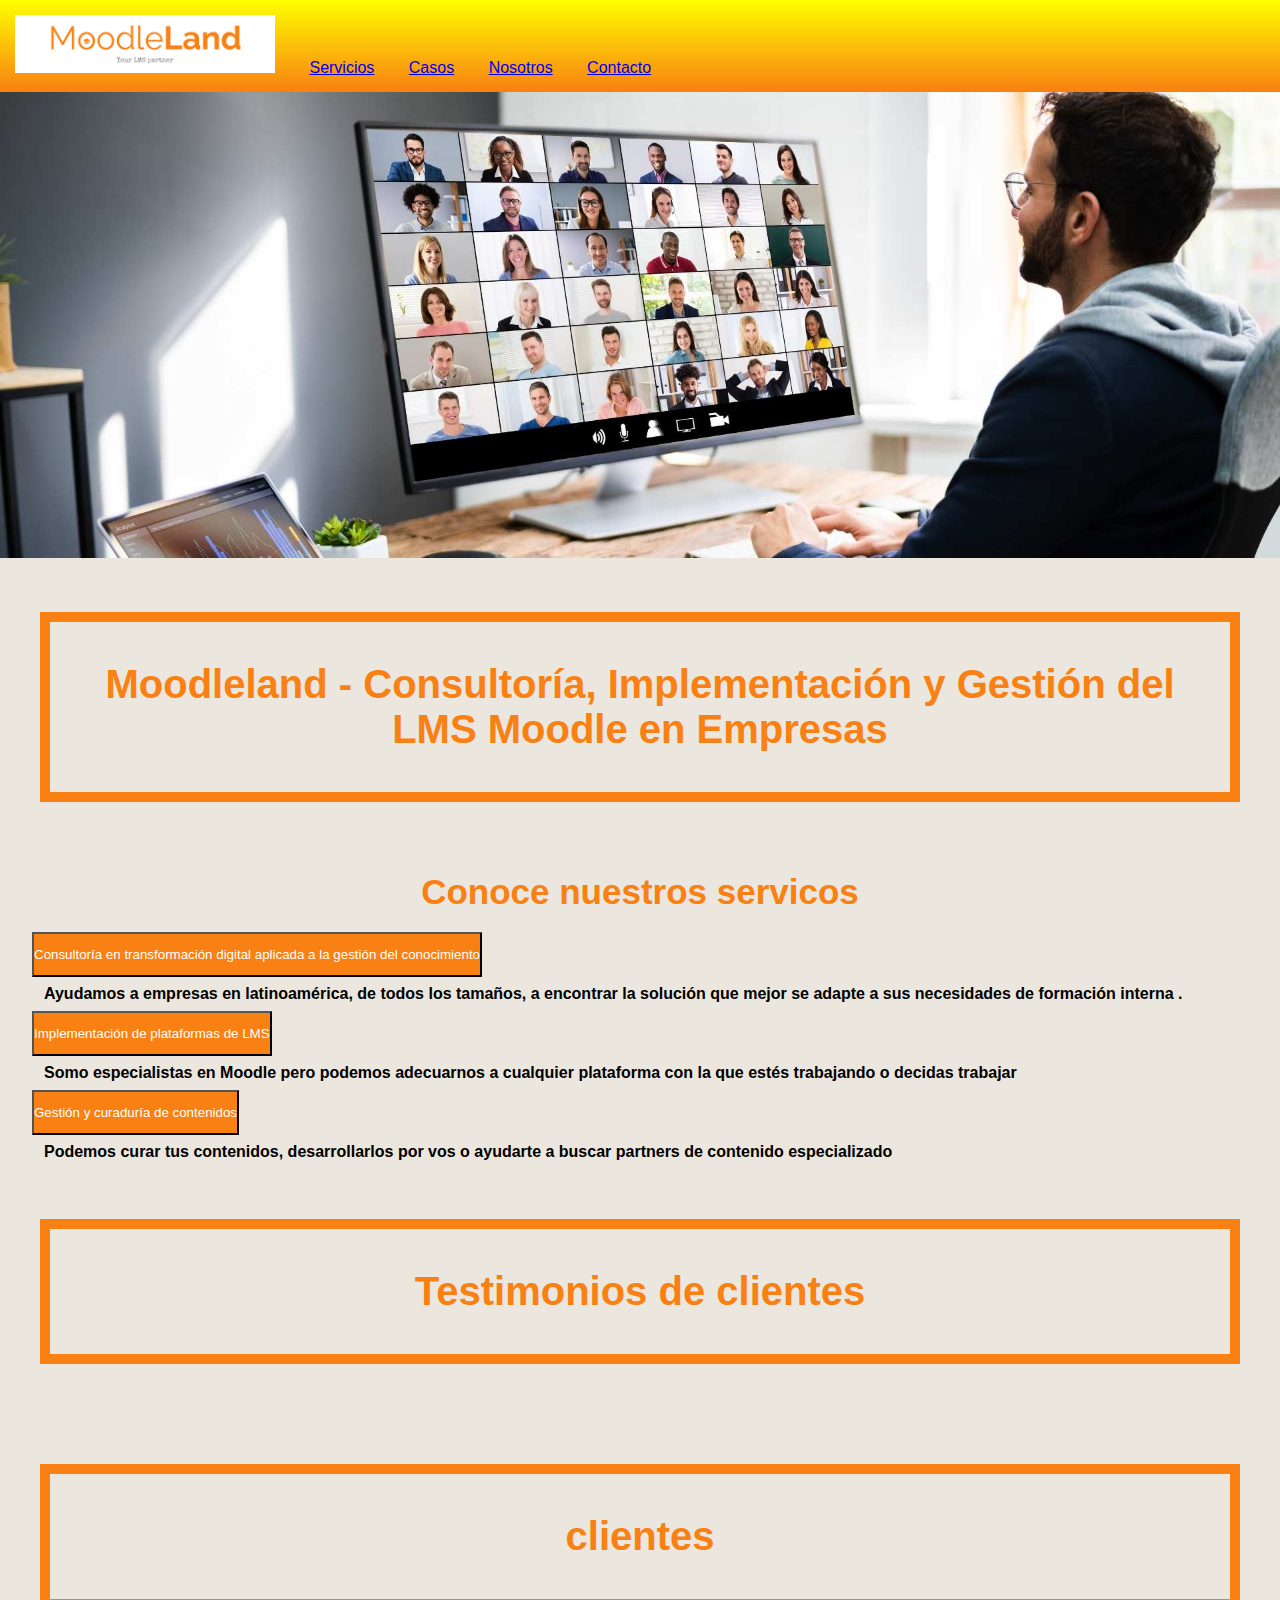
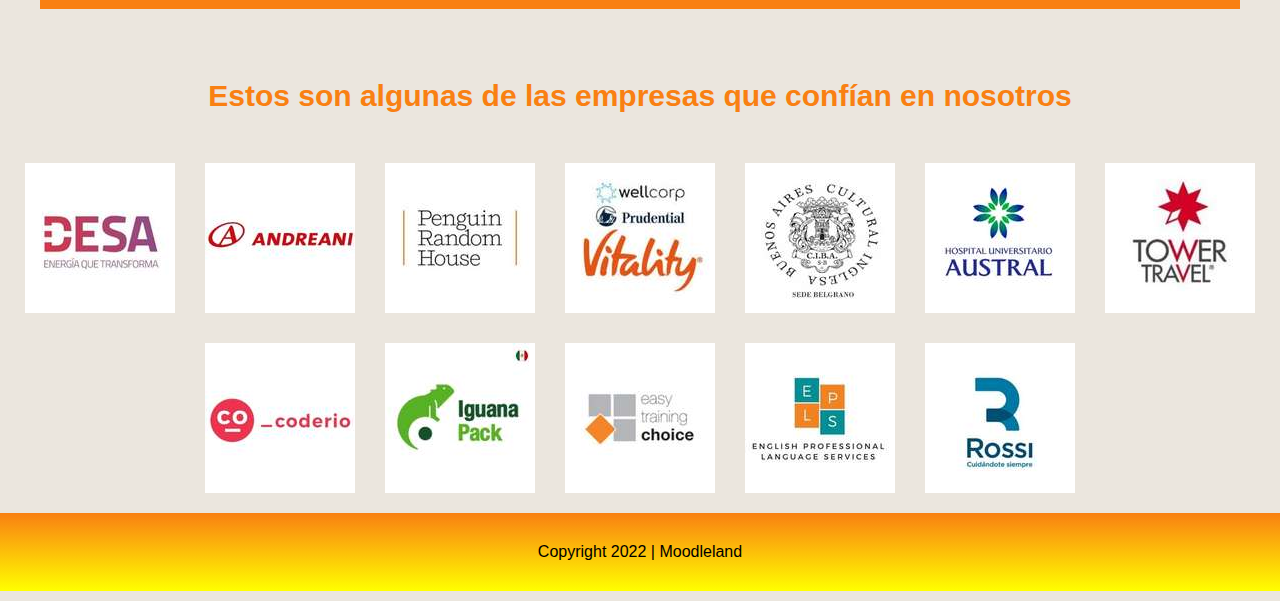
==== commit cc3f1a28: "Se agrega sección nosotros" ====
--- a/index.html
+++ b/index.html
@@ -7,6 +7,9 @@
     <link href="https://cdn.jsdelivr.net/npm/bootstrap@5.1.3/dist/css/bootstrap.min.css" rel="stylesheet" integrity="sha384-1BmE4kWBq78iYhFldvKuhfTAU6auU8tT94WrHftjDbrCEXSU1oBoqyl2QvZ6jIW3" crossorigin="anonymous">
     <link rel="stylesheet" href="./css/estilo.css">
     <title>MoodleLand</title>
+    <meta name=”description” content=”Consultoría. Implementación y Gestión del LMS Moodle en Empresas de todos los tamaños”>
+    <meta name="author" content="Javier Mary">
+    <meta name="copyright" content="Moodleland">
     <link rel="shortcut icon" href="./images/favicon.png" type="image/x-icon">
    
 </head>
@@ -59,7 +62,7 @@
       </h2>
       <div id="collapseOne" class="accordion-collapse collapse show" aria-labelledby="headingOne" data-bs-parent="#accordionExample">
         <div class="accordion-body">
-          <strong>Ayudamos a empresas en latinoamérica, de todos los tamaños, a encontrar la solución que mejor se adapte a sus necesidades de formación interna .</strong> It is shown by default, until the collapse plugin adds the appropriate classes that we use to style each element. These classes control the overall appearance, as well as the showing and hiding via CSS transitions. You can modify any of this with custom CSS or overriding our default variables. It's also worth noting that just about any HTML can go within the <code>.accordion-body</code>, though the transition does limit overflow.
+          <strong>Ayudamos a empresas en latinoamérica, de todos los tamaños, a encontrar la solución que mejor se adapte a sus necesidades de formación interna .</strong>  
         </div>
       </div>
     </div>
@@ -71,7 +74,7 @@
       </h2>
       <div id="collapseTwo" class="accordion-collapse collapse" aria-labelledby="headingTwo" data-bs-parent="#accordionExample">
         <div class="accordion-body">
-          <strong>This is the second item's accordion body.</strong> It is hidden by default, until the collapse plugin adds the appropriate classes that we use to style each element. These classes control the overall appearance, as well as the showing and hiding via CSS transitions. You can modify any of this with custom CSS or overriding our default variables. It's also worth noting that just about any HTML can go within the <code>.accordion-body</code>, though the transition does limit overflow.
+          <strong>Somo especialistas en Moodle pero podemos adecuarnos a cualquier plataforma con la que estés trabajando o decidas trabajar</strong> 
         </div>
       </div>
     </div>
@@ -83,7 +86,7 @@
       </h2>
       <div id="collapseThree" class="accordion-collapse collapse" aria-labelledby="headingThree" data-bs-parent="#accordionExample">
         <div class="accordion-body">
-          <strong>This is the third item's accordion body.</strong> It is hidden by default, until the collapse plugin adds the appropriate classes that we use to style each element. These classes control the overall appearance, as well as the showing and hiding via CSS transitions. You can modify any of this with custom CSS or overriding our default variables. It's also worth noting that just about any HTML can go within the <code>.accordion-body</code>, though the transition does limit overflow.
+          <strong>Podemos curar tus contenidos, desarrollarlos por vos o ayudarte a buscar partners de contenido especializado</strong> 
         </div>
       </div>
     </div>
@@ -91,13 +94,16 @@
 
 
 <section>
-<h4 class="clientes">clientes</h4>
-<h5>Estos son algunas de las empresas que confían en nosotros</h5>
+
 
 </section>
-             
+    
+<h4 class="clientes">Testimonios de clientes</h4>
+
 <section>
-    <h4 class="clientes">Testimonios de clientes</h4>
+    
+    <h4 class="clientes">clientes</h4>
+    <h5>Estos son algunas de las empresas que confían en nosotros</h5>
         
     <div class="galeriaClientes">
 
--- a/css/estilo.css
+++ b/css/estilo.css
@@ -38,6 +38,7 @@
   text-decoration: none;
   color: aliceblue;
   text-transform: uppercase;
+  list-style: none;
 }
 
 h1 {
@@ -284,9 +285,9 @@
   .footer {
     display: flex;
     justify-content: center;
-    padding: 50px;
-    margin-top: 30px;
-    margin-bottom: 0px;
+    padding: 30px;
+    margin-top: 20px;
+    margin-bottom: 10px;
     background-image: linear-gradient(#F98012, yellow);
   }
 }
@@ -302,20 +303,102 @@
   background-color: rgb(235, 230, 222);
 }
 
+.accordion-button {
+  background-color: #F98012;
+  height: 45px;
+  color: white;
+}
+
+.accordion-body {
+  padding: 8px 12px;
+  background-color: rgb(235, 230, 222);
+}
+
 /* Clases pestaña SERVICIOS */
 .card {
   align-items: center;
   justify-content: center;
-  margin-left: 5%;
-  margin-right: 5%;
+  margin-left: 15%;
+  margin-right: 15%;
 }
 
 .card-img-top {
-  max-width: 400px;
+  max-width: 330px;
 }
 
 .parrafos-servicios {
   justify-content: center;
   margin-left: 5%;
   margin-right: 5%;
-}/*# sourceMappingURL=estilo.css.map */+}
+
+/* Clases pestaña NOSOTROS */
+body {
+  font-family: Arial, Helvetica, sans-serif;
+  margin: 0;
+}
+
+html {
+  box-sizing: border-box;
+}
+
+*, *:before, *:after {
+  box-sizing: inherit;
+}
+
+.column {
+  float: left;
+  width: 33.3%;
+  margin-bottom: 16px;
+  padding: 0 8px;
+}
+
+.card {
+  box-shadow: 0 4px 8px 0 rgba(0, 0, 0, 0.2);
+  margin: 8px;
+}
+
+.about-section {
+  padding: 50px;
+  text-align: center;
+  background-color: rgb(235, 230, 222);
+  color: #F98012;
+}
+
+.container {
+  padding: 0 16px;
+}
+
+.container::after, .row::after {
+  content: "";
+  clear: both;
+  display: table;
+}
+
+.title {
+  color: grey;
+}
+
+.button {
+  border: none;
+  outline: 0;
+  display: inline-block;
+  padding: 8px;
+  color: white;
+  background-color: #000;
+  text-align: center;
+  cursor: pointer;
+  width: 100%;
+}
+
+.button:hover {
+  background-color: #555;
+}
+
+@media screen and (max-width: 650px) {
+  .column {
+    width: 100%;
+    display: block;
+  }
+}
+/* Clases pestaña NOSOTROS *//*# sourceMappingURL=estilo.css.map */